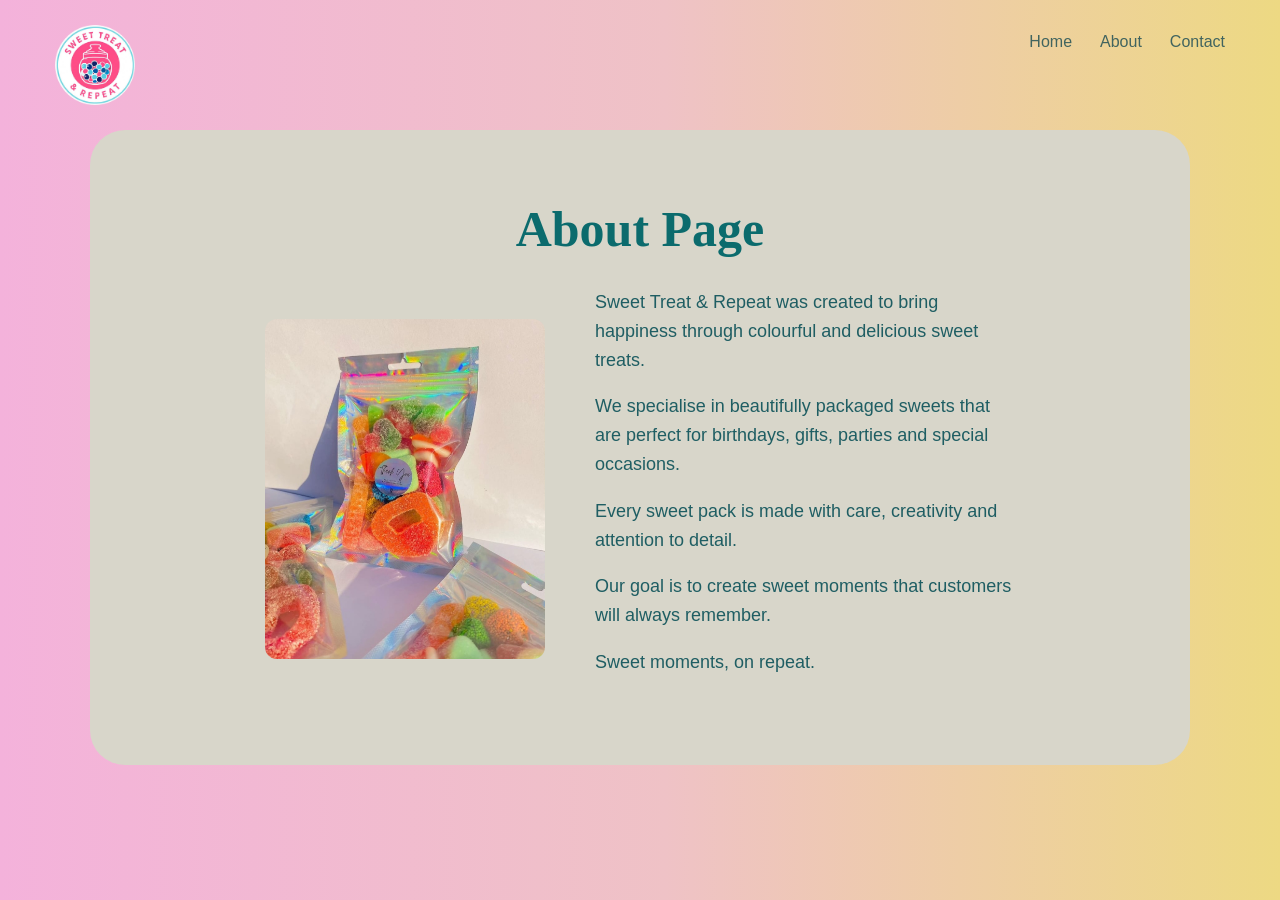
==== about.html @ a7d9ceae "Added About page" ====
<!DOCTYPE html>
<html lang="en">
    <head>
        <meta charset="UTF-8">
        <meta name="viewport" content="width=device-width, initial-scale=1.0">

        <title>About | Sweet Treat & Repeat</title>

        <link rel="stylesheet" href="style.css">
    </head>
    <body>

  <section class="about-page">

    <nav class="navbar">
      <div class="logo">
        <img src="images/logo.png" alt="Logo">
      </div>

      <ul class="nav-links">
        <li><a href="index.html">Home</a></li>
        <li><a href="about.html">About</a></li>
        <li><a href="#">Contact</a></li>
      </ul>
    </nav>

    <div class="about-container">
      <h1>About Page</h1>

      <div class="about-content">
        <div class="about-image">
          <img src="images/sweets1.jpg" alt="About image">
        </div>

        <div class="about-text">
          <p>Sweet Treat & Repeat was created to bring happiness through colourful and delicious sweet treats.</p>
          <p>We specialise in beautifully packaged sweets that are perfect for birthdays, gifts, parties and special occasions.</p>
          <p>Every sweet pack is made with care, creativity and attention to detail.</p>
          <p>Our goal is to create sweet moments that customers will always remember.</p>
          <p>Sweet moments, on repeat.</p>
        </div>
      </div>
    </div>

  </section>

</body>
</html>
---- style.css ----
html{
  scroll-behavior: smooth;
}

/* RESET DEFAULT BROWSER STYLES */
* {
  margin: 0;              /* removes default spacing */
  padding: 0;             /* removes default padding */
  box-sizing: border-box; /* makes width include padding & border */
}

/* BODY = FULL SCREEN BACKGROUND */
body {
  font-family: Arial, sans-serif;
  min-height: 100vh; /* ensures full screen height */

  /* GRADIENT BACKGROUND (your Canva colors) */
  background: linear-gradient(
    90deg,
    #f4b2db 0%,   /* pink */
    #efc2c6 52%,  /* peach */
    #edd983 100%  /* yellow */
  );

  overflow-x: hidden; /* prevents horizontal scrolling */
}

/* MAIN HERO SECTION */
.hero {
  min-height: 100vh; /* fills entire screen vertically */
  width: 100%;

  /* spacing inside the section */
  padding: 25px 55px 40px;

  display: flex;
  flex-direction: column; /* stack navbar + content vertically */
}

/* NAVBAR (LOGO + LINKS) */
.navbar {
  display: flex;
  justify-content: space-between; /* logo left, links right */
  align-items: flex-start;        /* align at the top */
  margin-bottom: 25px;            /* space below navbar */
}

/* LOGO IMAGE */
.logo img {
  width: 80px;        /* controls logo size */
  height: 80px;
  object-fit: contain; /* keeps proportions correct */
  display: block;
}

/* NAVIGATION LINKS CONTAINER */
.nav-links {
  list-style: none; /* removes bullets */
  display: flex;    /* makes links horizontal */
  gap: 28px;        /* space between links */
  margin-top: 8px;  /* slight vertical alignment tweak */
}

/* INDIVIDUAL LINKS */
.nav-links a {
  text-decoration: none; /* removes underline */
  color: #41645f;        /* muted green */
  font-size: 16px;
  transition: 0.3s;      /* smooth hover effect */
}

/* HOVER EFFECT */
.nav-links a:hover {
  color: #0b6b6d; /* darker green */
}

/* MAIN CONTENT (IMAGE + TEXT) */
.hero-content {
  flex: 1; /* takes remaining vertical space */

  display: flex;
  align-items: center;       /* vertical alignment */
  justify-content: center;   /* center horizontally */

  gap: 95px; /* space between image and text */

  max-width: 1250px; /* prevents content from stretching too wide */
  width: 100%;
  margin: 0 auto; /* centers content */
}

/* PRODUCT IMAGE */
.hero-image img {
  width: 430px;      /* main image size */
  max-width: 100%;   /* responsive */
  border-radius: 34px; /* rounded corners like Canva */
  display: block;
}

/* TEXT CONTAINER */
.hero-text {
  max-width: 520px; /* keeps text readable */
}

/* MAIN HEADING */
.hero-text h1 {
  font-family: Georgia, serif; /* elegant font */
  font-size: 78px;             /* big title */
  line-height: 0.95;           /* tight spacing between lines */
  color: #0b6b6d;              /* main brand color */
  margin-bottom: 22px;
}

/* SUBTEXT */
.hero-text p {
  font-size: 22px;
  color: #5c6a68; /* softer gray-green */
  margin-bottom: 28px;
}

/* BUTTON */
.btn {
  display: inline-block; /* allows padding + sizing */

  padding: 14px 34px;
  background-color: #f3f0ea; /* soft cream color */
  color: #4b5b53;

  text-decoration: none;
  border: 1px solid #9ea39d;
  border-radius: 2px;

  font-size: 16px;

  transition: 0.3s; /* smooth hover */
}

/* BUTTON HOVER EFFECT */
.btn:hover {
  background-color: #ffffff;
  transform: translateY(-2px); /* slight lift effect */
}

/* ================= RESPONSIVENESS ================= */

/* TABLETS */
@media (max-width: 1100px) {

  .hero-content {
    gap: 55px; /* reduce spacing */
  }

  .hero-text h1 {
    font-size: 62px; /* smaller heading */
  }

  .hero-image img {
    width: 360px;
  }
}

/* MOBILE */
@media (max-width: 850px) {

  .hero {
    padding: 20px 25px 30px;
  }

  .navbar {
    flex-direction: column; /* stack logo + nav */
    gap: 15px;
  }

  .nav-links {
    margin-top: 0;
    gap: 18px;
  }

  .hero-content {
    flex-direction: column; /* stack image + text */
    text-align: center;
    gap: 35px;
  }

  .hero-text h1 {
    font-size: 48px;
  }

  .hero-text p {
    font-size: 18px;
  }
}
/* ======= ABOUT PAGE ===============*/
.about-page {
  min-height: 100vh;
  padding: 25px 55px 30px;
}

.about-container {
  max-width: 1100px;

  margin: 0 auto;

  background-color: #d8d6ca;

  border-radius: 35px;

  padding: 70px;
}

.about-container h1 {
  text-align: center;

  font-family: Georgia, serif;

  font-size: 50px;

  color: #0b6b6d;

  margin-bottom: 30px;
}

.about-content {
  display: flex;

  align-items: center;

  justify-content: center;

  gap: 50px;

  flex-wrap: wrap;
}

.about-image img {
  width: 280px;

  height: 340px;

  object-fit: cover;

  border-radius: 12px;
}

.about-text {
  max-width: 420px;
}

.about-text p {
  font-size: 18px;

  line-height: 1.6;

  color: #1f5e63;

  margin-bottom: 18px;
}
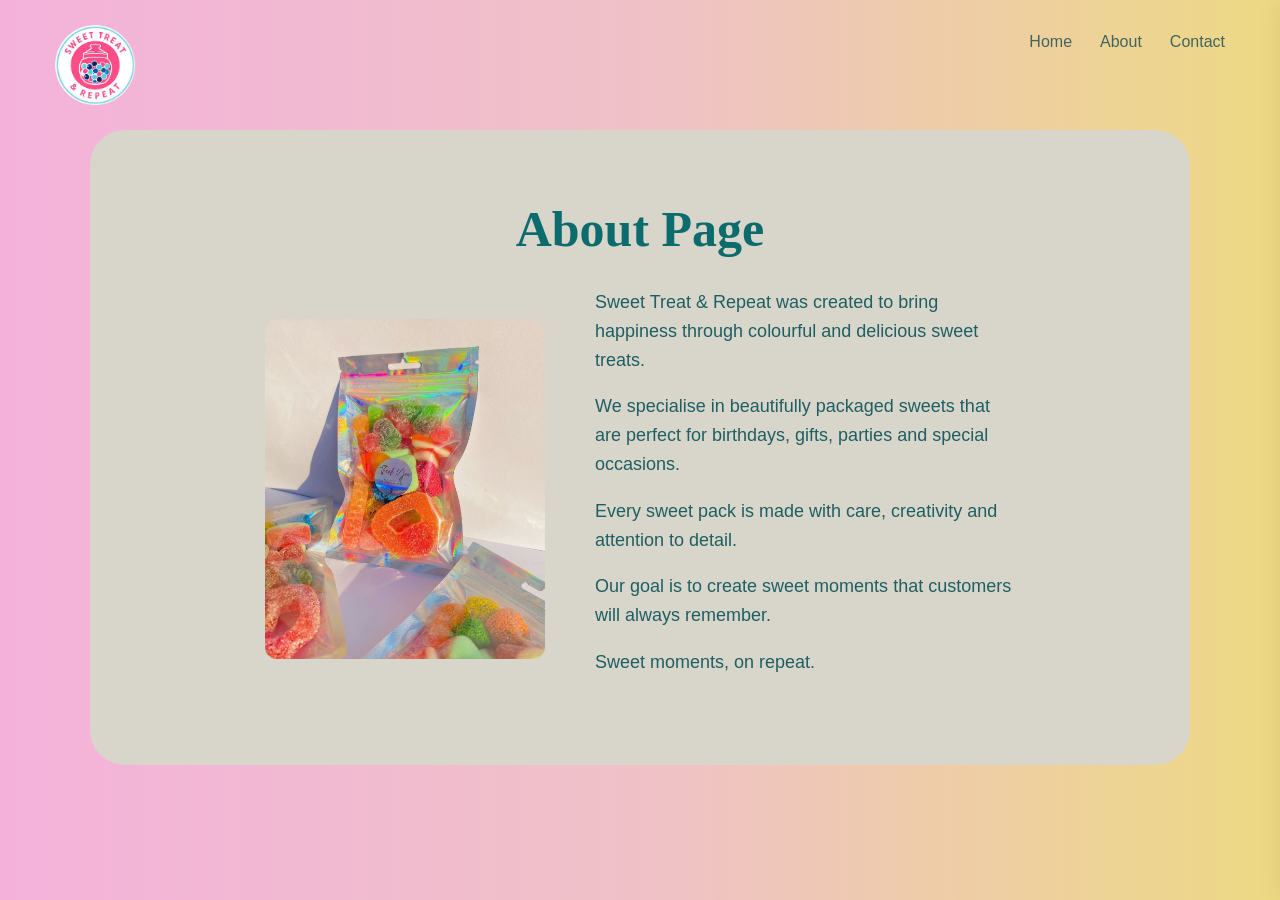
==== commit bc25463d: "Added content panel and Falling sweets feature" ====
--- a/about.html
+++ b/about.html
@@ -9,7 +9,18 @@
         <link rel="stylesheet" href="style.css">
     </head>
     <body>
-
+      <div class="falling-sweets">
+            <span>🍬</span>
+            <span>🍭</span>
+            <span>🍬</span>
+            <span>🍭</span>
+            <span>🍬</span>
+            <span>🍭</span>
+            <span>🍭</span>
+            <span>🍬</span>
+            <span>🍭</span>
+            <span>🍬</span>
+</div>
   <section class="about-page">
 
     <nav class="navbar">
@@ -20,7 +31,7 @@
       <ul class="nav-links">
         <li><a href="index.html">Home</a></li>
         <li><a href="about.html">About</a></li>
-        <li><a href="#">Contact</a></li>
+        <li><a href="#" id="contactBtn">Contact</a></li>
       </ul>
     </nav>
 
@@ -43,6 +54,22 @@
     </div>
 
   </section>
+  
+  <div class="contact-panel" id="contactPanel">
+  <button class="close-btn" id="closeBtn">&times;</button>
 
+ <h2>Let’s Connect✨</h2>
+  <h3>Find us on these platforms</h3>
+
+  <a href="https://l.instagram.com/?u=https%3A%2F%2Fwww.tiktok.com%2F%40sweettreatnrepreat%3F_r%3D1%26_t%3DZS-9478CUru94e%26fbclid%3DPAZXh0bgNhZW0CMTEAc3J0YwZhcHBfaWQMMjU2MjgxMDQwNTU4AAGnqQNxLI7UsxtzFd8rFUBrEITfN7n86ZCOdQzpPsOJnC9Cd9imW26RFp6y-6o_aem_-W99cV4ZQ-0dHDFJr2DXXw&e=AUAcvOSJtZ9Cp7f2aGo4kvFcCtp1is47MUKvbhdfpJDvlgli-QrmzWEFqD7iP-lBpJms0yPKMhXOF9E3ZyAozcSrfk-o1l8o-yibQVIqpA"
+   target="_blank"> ✨TikTok: STR - sweettreatnrepeat</a>
+  <a href="https://www.instagram.com/sweettreatrepeat?utm_source=ig_web_button_share_sheet&igsh=ZDNlZDc0MzIxNw==" 
+  target="_blank"> 📸Instagram: sweettreatrepeat</a>
+  <h3>Make your order on</h3>
+  <a href="https://wa.me/27827562082" target="_blank"> 💬WhatsApp: 082 756 2082</a>
+</div>
+
+<div class="overlay" id="overlay"></div>
+ <script src="script.js"></script>
 </body>
 </html>
--- a/style.css
+++ b/style.css
@@ -254,4 +254,227 @@
   color: #1f5e63;
 
   margin-bottom: 18px;
+}
+/*===== Contact panel ======= */
+/* ================= CONTACT PANEL ================= */
+
+.contact-panel {
+  position: fixed;
+
+  top: 0;
+  right: -380px;
+
+  width: 360px;
+  height: 100vh;
+
+  padding: 45px 35px;
+
+  background: rgba(255, 255, 255, 0.18);
+
+  backdrop-filter: blur(18px);
+
+  border-left: 2px solid rgba(255, 255, 255, 0.3);
+
+  box-shadow: -10px 0 30px rgba(0, 0, 0, 0.15);
+
+  transition: 0.5s ease;
+
+  z-index: 1000;
+}
+
+/* PANEL ACTIVE */
+.contact-panel.active {
+  right: 0;
+}
+
+/* TITLE */
+.contact-panel h2 {
+  font-family: Georgia, serif;
+
+  font-size: 42px;
+
+  color: #0b6b6d;
+
+  margin-bottom: 45px;
+}
+
+/* CONTACT LINKS */
+.contact-panel a {
+  display: flex;
+
+  align-items: center;
+
+  gap: 14px;
+
+  text-decoration: none;
+
+  font-size: 19px;
+
+  color: #124f54;
+
+  background-color: rgba(255, 255, 255, 0.35);
+
+  padding: 16px 18px;
+
+  border-radius: 18px;
+
+  margin-bottom: 22px;
+
+  transition: 0.3s ease;
+}
+
+/* HOVER EFFECT */
+.contact-panel a:hover {
+  transform: translateX(8px);
+
+  background-color: rgba(255, 255, 255, 0.55);
+
+  color: #0b6b6d;
+}
+
+/* CLOSE BUTTON */
+.close-btn {
+  position: absolute;
+
+  top: 18px;
+  right: 22px;
+
+  background: none;
+
+  border: none;
+
+  font-size: 40px;
+
+  color: #0b6b6d;
+
+  cursor: pointer;
+
+  transition: 0.3s;
+}
+
+.close-btn:hover {
+  transform: rotate(90deg);
+}
+
+/* DARK OVERLAY */
+.overlay {
+  position: fixed;
+
+  top: 0;
+  left: 0;
+
+  width: 100%;
+  height: 100vh;
+
+  background: rgba(0, 0, 0, 0.35);
+
+  backdrop-filter: blur(3px);
+
+  display: none;
+
+  z-index: 900;
+}
+
+.overlay.active {
+  display: block;
+}
+/* ================= FALLING SWEETS ================= */
+
+/* ================= FALLING SWEETS ================= */
+
+.falling-sweets {
+  position: fixed;
+
+  top: 0;
+  left: 0;
+
+  width: 100%;
+  height: 100%;
+
+  overflow: hidden;
+
+  pointer-events: none;
+
+  z-index: 2;
+}
+
+/* INDIVIDUAL SWEETS */
+.falling-sweets span {
+  position: absolute;
+
+  top: -60px;
+
+  font-size: 42px;
+
+  opacity: 0.75;
+
+  animation: fall 14s linear infinite;
+}
+
+/* SWEET POSITIONS */
+.falling-sweets span:nth-child(1) {
+  left: 1%;
+  animation-delay: 4s;
+}
+.falling-sweets span:nth-child(2) {
+  left: 8%;
+  animation-delay: 3s;
+}
+.falling-sweets span:nth-child(3) {
+  left: 15%;
+  animation-delay: 5s;
+}
+.falling-sweets span:nth-child(4) {
+  left: 22%;
+  animation-delay: 9s;
+}
+
+.falling-sweets span:nth-child(5) {
+  left: 38%;
+  animation-delay: 6s;
+}
+
+.falling-sweets span:nth-child(6) {
+  left: 58%;
+  animation-delay: 5s;
+}
+.falling-sweets span:nth-child(7) {
+  left: 67%;
+  animation-delay: 10s;
+}
+
+.falling-sweets span:nth-child(8) {
+  left: 78%;
+  animation-delay: 5s;
+}
+
+.falling-sweets span:nth-child(9) {
+  left: 89%;
+  animation-delay: 8s;
+}
+.falling-sweets span:nth-child(10) {
+  left: 94%;
+  animation-delay: 5s;
+}
+
+/* FALL ANIMATION */
+@keyframes fall {
+  0% {
+    transform: translateY(-60px) rotate(0deg);
+  }
+
+  50% {
+    transform: translateY(50vh) translateX(25px) rotate(180deg);
+  }
+
+  100% {
+    transform: translateY(110vh) translateX(-25px) rotate(360deg);
+  }
+}
+
+/* KEEP ABOUT BOX ABOVE SWEETS */
+.about-container {
+  position: relative;
+
+  z-index: 5;
 }
